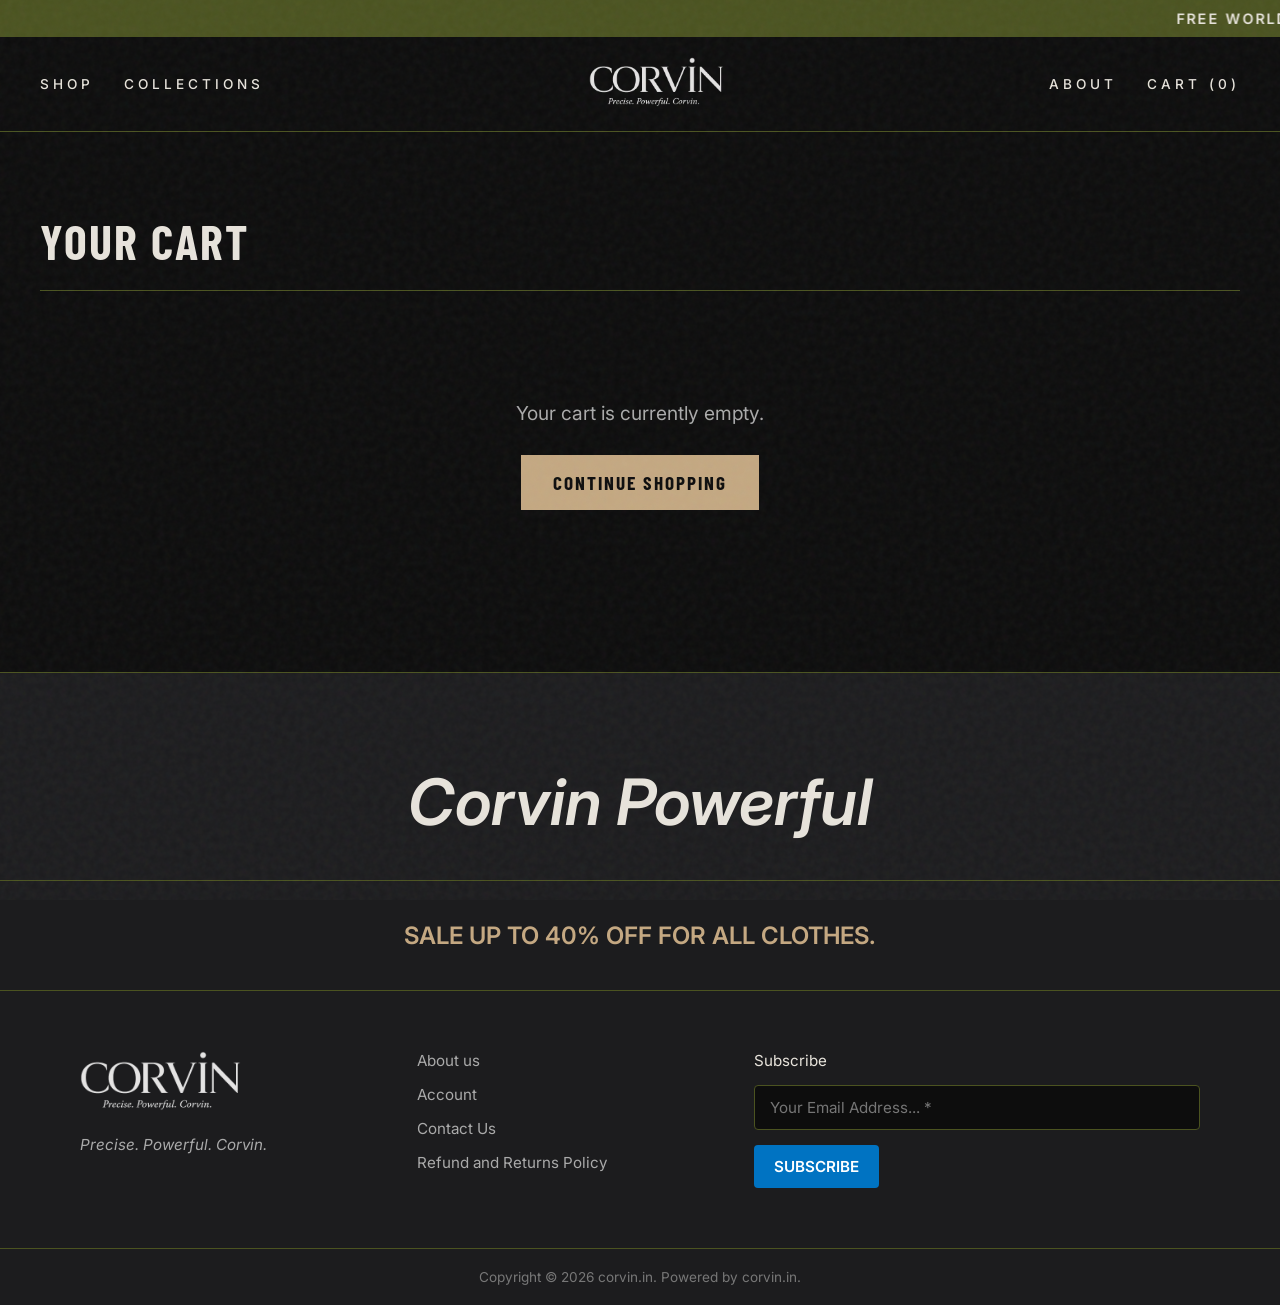
==== cart.html @ 947a1cc5 "feat: implement initial web pages and styling for Corvin brand revamp" ====
<!DOCTYPE html>
<html lang="en">

<head>
    <meta charset="UTF-8">
    <meta name="viewport" content="width=device-width, initial-scale=1.0">
    <title>Your Cart - CORVIN</title>
    <!-- Fonts: Barlow Condensed for Headings, Inter for Body -->
    <link rel="preconnect" href="https://fonts.googleapis.com">
    <link rel="preconnect" href="https://fonts.gstatic.com" crossorigin>
    <link
        href="https://fonts.googleapis.com/css2?family=Barlow+Condensed:wght@600;700&family=Inter:wght@300;400;500;600;700&display=swap"
        rel="stylesheet">
    <link rel="stylesheet" href="style.css">
</head>

<body>
    <!-- Announcement Bar -->
    <div class="announcement-bar">
        <marquee behavior="scroll" direction="left">FREE WORLDWIDE SHIPPING ON ALL ORDERS OVER $150 // NEW MILITARY
            SURPLUS COLLECTION OUT NOW</marquee>
    </div>

    <!-- Navigation -->
    <nav class="navbar">
        <div class="nav-links">
            <a href="corvin.html">SHOP</a>
            <a href="#">COLLECTIONS</a>
        </div>
        <div class="logo">
            <a href="corvin.html"><img src="logo.png" alt="CORVIN"></a>
        </div>
        <div class="nav-links">
            <a href="about.html">ABOUT</a>
            <a href="cart.html">CART (0)</a>
        </div>
    </nav>

    <main class="cart-main">
        <div class="cart-container">
            <h1 class="page-title">YOUR CART</h1>
            
            <div class="empty-cart-message">
                <p>Your cart is currently empty.</p>
                <a href="corvin.html" class="btn btn-primary">CONTINUE SHOPPING</a>
            </div>
        </div>
    </main>

    <!-- Footer -->
    <footer class="site-footer">
        <div class="footer-top">
            <h2 class="footer-marquee-text">Corvin Powerful</h2>
        </div>
        <div class="footer-middle">
            <p class="sale-text">SALE UP TO 40% OFF FOR ALL CLOTHES.</p>
        </div>
        <div class="footer-bottom">
            <div class="footer-logo-col">
                <img src="logo.png" alt="CORVIN" class="footer-logo">
                <p class="tagline">Precise. Powerful. Corvin.</p>
            </div>
            <div class="footer-links-col">
                <a href="about.html">About us</a>
                <a href="#">Account</a>
                <a href="#">Contact Us</a>
                <a href="#">Refund and Returns Policy</a>
            </div>
            <div class="footer-subscribe-col">
                <p class="subscribe-label">Subscribe</p>
                <form class="subscribe-form">
                    <input type="email" placeholder="Your Email Address... *" required>
                    <button type="submit" class="btn-blue">SUBSCRIBE</button>
                </form>
            </div>
        </div>
        <div class="footer-copyright">
            <p>Copyright &copy; 2026 corvin.in. Powered by corvin.in.</p>
        </div>
    </footer>
</body>
</html>
---- style.css ----
/* Color Palette */
:root {
    --bg-black: #0D0D0D;
    --bg-olive: #1A1F14;
    --bg-grey: #1C1C1E;
    --accent-khaki: #C4A882;
    --accent-green: #4B5320;
    --text-offwhite: #E8E4DC;
    --accent-red: #8B1A1A;
    --card-bg: #161616;
}

* {
    margin: 0;
    padding: 0;
    box-sizing: border-box;
}

html {
    scroll-behavior: smooth;
}

body {
    background-color: var(--bg-black);
    color: var(--text-offwhite);
    font-family: 'Inter', sans-serif;
    position: relative;
}

/* Noise overlay across all backgrounds */
body::before {
    content: "";
    position: fixed;
    top: 0;
    left: 0;
    width: 100vw;
    height: 100vh;
    pointer-events: none;
    z-index: 9999;
    opacity: 0.05;
    background-image: url('data:image/svg+xml,%3Csvg viewBox="0 0 200 200" xmlns="http://www.w3.org/2000/svg"%3E%3Cfilter id="noiseFilter"%3E%3CfeTurbulence type="fractalNoise" baseFrequency="0.65" numOctaves="3" stitchTiles="stitch"/%3E%3C/filter%3E%3Crect width="100%25" height="100%25" filter="url(%23noiseFilter)"/%3E%3C/svg%3E');
}

h1,
h2,
h3,
h4,
h5,
h6 {
    font-family: 'Barlow Condensed', sans-serif;
    text-transform: uppercase;
    font-weight: 700;
}

/* Announcement Bar / Marquee */
.announcement-bar {
    background-color: var(--accent-green);
    color: var(--text-offwhite);
    text-transform: uppercase;
    padding: 10px 0;
    font-size: 0.9rem;
    font-weight: 600;
    letter-spacing: 2px;
}

.announcement-bar marquee {
    display: block;
}

/* Navigation */
.navbar {
    background-color: var(--bg-black);
    display: flex;
    justify-content: space-between;
    align-items: center;
    padding: 20px 40px;
    border-bottom: 1px solid var(--accent-green);
}

.nav-links {
    display: flex;
    gap: 30px;
}

.nav-links a {
    color: var(--text-offwhite);
    text-decoration: none;
    text-transform: uppercase;
    letter-spacing: 4px;
    /* Wide letter-spacing for military stencil feel */
    font-size: 0.85rem;
    font-weight: 500;
    transition: color 0.3s;
}

.nav-links a:hover {
    color: var(--accent-khaki);
}

.logo {
    display: flex;
    align-items: center;
    justify-content: center;
}

.logo img {
    height: 50px;
    filter: invert(0.9);
    /* Inverts the provided black-on-white logo for dark mode */
}

/* Hero Section */
.hero {
    display: flex;
    height: 75vh;
}

.slide {
    flex: 1;
    position: relative;
    background-color: var(--bg-grey);
    display: flex;
    align-items: center;
    padding: 60px;
    border-right: 1px solid var(--accent-green);
}

.slide:last-child {
    border-right: none;
}

/* Dark overlay for hero */
.hero-overlay {
    position: absolute;
    top: 0;
    left: 0;
    right: 0;
    bottom: 0;
    background-color: rgba(13, 13, 13, 0.55);
    z-index: 1;
}

.hero-content {
    position: relative;
    z-index: 2;
    display: flex;
    flex-direction: column;
    align-items: flex-start;
}

/* Thin khaki accent line */
.accent-line {
    width: 50px;
    height: 1px;
    background-color: var(--accent-khaki);
    margin-bottom: 15px;
}

.category-label {
    font-family: 'Inter', sans-serif;
    font-size: 0.85rem;
    letter-spacing: 3px;
    color: var(--accent-khaki);
    margin-bottom: 15px;
    font-weight: 600;
    text-transform: uppercase;
}

.hero h1 {
    font-size: 6rem;
    line-height: 0.9;
    margin-bottom: 40px;
    letter-spacing: 2px;
    color: var(--text-offwhite);
}

/* Buttons */
.btn {
    display: inline-block;
    padding: 16px 32px;
    text-decoration: none;
    text-transform: uppercase;
    font-family: 'Barlow Condensed', sans-serif;
    font-weight: 700;
    font-size: 1.2rem;
    letter-spacing: 2px;
    cursor: pointer;
    transition: all 0.3s ease;
    border-radius: 0;
    /* Sharp square corners */
}

/* Primary Button */
.btn-primary {
    background-color: var(--accent-khaki);
    color: var(--bg-black);
    border: none;
}

.btn-primary:hover {
    background-color: #d8c09d;
}

/* Secondary Button */
.btn-secondary {
    background-color: transparent;
    color: var(--text-offwhite);
    border: 1px solid var(--accent-green);
    /* Outlined in army green */
    width: 100%;
    text-align: center;
}

.btn-secondary:hover {
    background-color: rgba(75, 83, 32, 0.2);
    color: var(--text-offwhite);
}

/* Section Backgrounds */
.dark-olive-bg {
    background-color: var(--bg-olive);
}

/* Products Section */
.products-section {
    padding: 100px 50px;
    border-top: 1px solid var(--accent-khaki);
}

.section-header {
    margin-bottom: 60px;
    text-align: center;
}

.section-header h2 {
    font-size: 3.5rem;
    letter-spacing: 4px;
    color: var(--text-offwhite);
}

.product-grid {
    display: grid;
    grid-template-columns: repeat(auto-fit, minmax(320px, 1fr));
    gap: 40px;
}

.product-card {
    background-color: var(--card-bg);
    border: 1px solid var(--accent-green);
    position: relative;
    display: flex;
    flex-direction: column;
}

/* Product Card Hover Overlay */
.product-card::after {
    content: "";
    position: absolute;
    top: 0;
    left: 0;
    right: 0;
    bottom: 0;
    background-color: rgba(75, 83, 32, 0);
    pointer-events: none;
    transition: background-color 0.3s ease;
    z-index: 10;
}

.product-card:hover::after {
    background-color: rgba(75, 83, 32, 0.15);
    /* Slight olive tint */
}

.product-image-placeholder {
    height: 400px;
    background-color: var(--bg-black);
    border-bottom: 1px solid var(--accent-green);
}

.product-info {
    padding: 30px;
    display: flex;
    flex-direction: column;
    flex-grow: 1;
}

.rating {
    color: var(--accent-green);
    font-size: 1.1rem;
    margin-bottom: 15px;
    letter-spacing: 2px;
}

.product-name {
    font-family: 'Inter', sans-serif;
    font-size: 1.05rem;
    font-weight: 500;
    margin-bottom: 15px;
    color: var(--text-offwhite);
    letter-spacing: 1px;
    text-transform: uppercase;
}

.price-container {
    margin-bottom: 25px;
    font-family: 'Barlow Condensed', sans-serif;
    font-size: 1.6rem;
    font-weight: 700;
    margin-top: auto;
}

.price {
    color: var(--accent-khaki);
}

.sale-price {
    color: var(--accent-red);
    margin-right: 10px;
}

.original-price {
    text-decoration: line-through;
    color: #555;
    font-size: 1.3rem;
}

/* Responsiveness */
@media (max-width: 900px) {
    .hero {
        flex-direction: column;
        height: auto;
    }

    .slide {
        border-right: none;
        border-bottom: 1px solid var(--accent-green);
        padding: 80px 40px;
    }

    .slide:last-child {
        border-bottom: none;
    }

    .navbar {
        flex-direction: column;
        gap: 20px;
        padding: 20px;
    }

    .hero h1 {
        font-size: 4rem;
    }
}

/* --- NEW SECTIONS --- */

.features-section {
    display: grid;
    grid-template-columns: repeat(4, 1fr);
    gap: 30px;
    padding: 80px 50px;
    background-color: var(--bg-black);
    color: var(--text-offwhite);
    text-align: center;
}

.feature-item {
    display: flex;
    flex-direction: column;
    align-items: center;
}

.feature-icon {
    margin-bottom: 20px;
    color: var(--text-offwhite);
}

.feature-icon svg {
    width: 32px;
    height: 32px;
    stroke: currentColor;
}

.feature-item h3 {
    font-family: 'Inter', sans-serif;
    font-size: 1.1rem;
    font-weight: 600;
    color: var(--text-offwhite);
    margin-bottom: 15px;
    text-transform: none;
    letter-spacing: normal;
}

.feature-item p {
    font-size: 0.95rem;
    line-height: 1.6;
    color: #AAA;
    max-width: 250px;
}

/* Split Section */
.split-section {
    display: flex;
    background-color: var(--bg-olive);
    color: var(--text-offwhite);
    align-items: stretch;
}

.split-content {
    flex: 1;
    padding: 100px 80px;
    display: flex;
    flex-direction: column;
    justify-content: center;
    align-items: flex-start;
}

.split-content h2 {
    font-family: 'Inter', sans-serif;
    font-size: 2.5rem;
    font-weight: 700;
    font-style: italic;
    color: var(--text-offwhite);
    margin-bottom: 25px;
    text-transform: none;
    letter-spacing: normal;
}

.split-content p {
    font-family: 'Inter', sans-serif;
    font-size: 1.05rem;
    line-height: 1.7;
    color: #CCC;
    margin-bottom: 40px;
    max-width: 500px;
    text-transform: none;
}

.btn-grey {
    background-color: #7A7A7A;
    color: #FFF;
    border: none;
    font-family: 'Inter', sans-serif;
    text-transform: none;
    font-weight: 600;
    font-size: 1rem;
    padding: 12px 24px;
    border-radius: 4px;
    text-decoration: none;
    transition: background-color 0.3s;
}
.btn-grey:hover {
    background-color: #666;
}

.split-image {
    flex: 1;
    background-image: none;
    background-color: var(--bg-grey);
    background-size: cover;
    background-position: center;
    min-height: 500px;
}

/* Make In India Section */
.make-in-india-section {
    position: relative;
    background-image: none;
    background-color: var(--bg-black);
    background-size: cover;
    background-position: center;
    padding: 100px 50px;
    min-height: 600px;
    display: flex;
    align-items: center;
}

.mii-content-wrapper {
    max-width: 500px;
    margin-left: 5%;
}

.mii-card {
    background-color: transparent;
    padding: 0;
    display: inline-block;
    margin-bottom: 30px;
}

.mii-image {
    width: 100%;
    max-width: 300px;
    height: auto;
    border-radius: 8px;
}

.mii-content {
    color: #FFFFFF;
}

.mii-content h3 {
    font-family: 'Inter', sans-serif;
    font-size: 1.5rem;
    font-weight: 700;
    font-style: italic;
    margin-bottom: 15px;
    text-transform: uppercase;
    color: var(--text-offwhite);
    letter-spacing: normal;
}

.mii-content p {
    font-family: 'Inter', sans-serif;
    font-size: 1rem;
    line-height: 1.6;
    margin-bottom: 30px;
    color: #CCC;
    text-transform: none;
}

.btn-outline-white {
    display: inline-block;
    background-color: transparent;
    color: var(--text-offwhite);
    border: 2px solid var(--text-offwhite);
    font-family: 'Inter', sans-serif;
    text-transform: none;
    font-weight: 600;
    font-size: 1rem;
    padding: 10px 30px;
    text-decoration: none;
    transition: background-color 0.3s;
}
.btn-outline-white:hover {
    background-color: rgba(255,255,255,0.05);
}

/* Footer Section */
.site-footer {
    background-color: var(--bg-grey);
    color: var(--text-offwhite);
    border-top: 1px solid var(--accent-green);
    padding-top: 50px;
    font-family: 'Inter', sans-serif;
}

.footer-top {
    text-align: center;
    padding: 40px 0;
    border-bottom: 1px solid var(--accent-green);
}

.footer-marquee-text {
    font-family: 'Inter', sans-serif;
    font-size: 4rem;
    font-style: italic;
    font-weight: 600;
    color: var(--text-offwhite);
    text-transform: none;
    letter-spacing: normal;
}

.footer-middle {
    text-align: center;
    padding: 40px 0;
    border-bottom: 1px solid var(--accent-green);
}

.sale-text {
    font-size: 1.5rem;
    font-weight: 600;
    color: var(--accent-khaki);
    text-transform: uppercase;
    font-family: 'Inter', sans-serif;
}

.footer-bottom {
    display: flex;
    justify-content: space-between;
    padding: 60px 80px;
    flex-wrap: wrap;
    gap: 40px;
}

.footer-logo-col {
    flex: 1;
    min-width: 250px;
}

.footer-logo {
    height: 60px;
    margin-bottom: 10px;
    filter: invert(0.9);
}

.tagline {
    font-size: 0.95rem;
    color: #AAA;
    font-style: italic;
    font-family: 'Inter', sans-serif;
    margin-top: 10px;
    text-transform: none;
}

.footer-links-col {
    flex: 1;
    display: flex;
    flex-direction: column;
    gap: 15px;
    min-width: 200px;
}

.footer-links-col a {
    color: #AAA;
    text-decoration: none;
    font-size: 0.95rem;
    transition: color 0.3s;
    text-transform: none;
    letter-spacing: normal;
}
.footer-links-col a:hover {
    color: var(--accent-khaki);
}

.footer-subscribe-col {
    flex: 1.5;
    min-width: 300px;
}

.subscribe-label {
    font-size: 0.95rem;
    color: var(--text-offwhite);
    margin-bottom: 15px;
    text-transform: none;
}

.subscribe-form {
    display: flex;
    flex-direction: column;
    gap: 15px;
}

.subscribe-form input {
    padding: 12px 15px;
    border: 1px solid var(--accent-green);
    border-radius: 4px;
    font-size: 0.95rem;
    font-family: 'Inter', sans-serif;
    background-color: var(--bg-black);
    color: var(--text-offwhite);
}

.btn-blue {
    background-color: #0073C2;
    color: #FFF;
    border: none;
    font-family: 'Inter', sans-serif;
    font-weight: 600;
    font-size: 0.95rem;
    padding: 12px 20px;
    border-radius: 4px;
    cursor: pointer;
    align-self: flex-start;
    text-transform: uppercase;
    transition: background-color 0.3s;
}
.btn-blue:hover {
    background-color: #005A9C;
}

/* Responsive updates for new sections */
@media (max-width: 900px) {
    .features-section {
        grid-template-columns: repeat(2, 1fr);
        padding: 60px 30px;
    }
    
    .split-section {
        flex-direction: column;
    }
    
    .split-content {
        padding: 60px 40px;
    }
    
    .split-image {
        min-height: 300px;
    }
    
    .footer-bottom {
        flex-direction: column;
        padding: 40px;
    }
}

@media (max-width: 600px) {
    .features-section {
        grid-template-columns: 1fr;
    }
    
    .footer-marquee-text {
        font-size: 2.5rem;
    }
}

.footer-copyright {
    text-align: center;
    padding: 20px;
    font-size: 0.85rem;
    color: #777;
    border-top: 1px solid var(--accent-green);
}

/* --- ABOUT PAGE --- */
.about-main {
    background-color: #FAFAFA;
    color: #333;
    padding-bottom: 80px;
    position: relative;
    z-index: 10;
}

.about-main h1,
.about-main h2,
.about-main h3 {
    font-family: 'Inter', sans-serif;
    text-transform: none;
    letter-spacing: normal;
}

.about-header {
    text-align: center;
    padding: 60px 20px 40px;
}

.about-header h1 {
    font-size: 3.5rem;
    font-weight: 700;
    color: #222;
}

.about-intro {
    display: flex;
    max-width: 1200px;
    margin: 0 auto;
    padding: 0 40px;
    gap: 60px;
    align-items: flex-start;
}

.about-intro-image {
    flex: 1;
}

.about-intro-image img {
    width: 100%;
    height: auto;
    object-fit: cover;
}

.about-intro-content {
    flex: 1.2;
    padding-top: 10px;
}

.about-intro-content h2 {
    font-size: 2.2rem;
    color: #222;
    margin-bottom: 25px;
    font-weight: 700;
}

.about-intro-content p {
    font-size: 1.05rem;
    line-height: 1.8;
    color: #666;
    margin-bottom: 20px;
}

.about-philosophy {
    max-width: 1200px;
    margin: 80px auto 40px;
    padding: 0 40px;
}

.about-philosophy h2 {
    font-size: 2.2rem;
    color: #222;
    margin-bottom: 30px;
    font-weight: 700;
}

.about-philosophy p {
    font-size: 1.05rem;
    line-height: 1.8;
    color: #666;
    margin-bottom: 25px;
}

.about-marquee-section {
    text-align: center;
    padding: 60px 0;
}

.about-marquee-section h2 {
    font-size: 4.5rem;
    font-style: italic;
    color: #555;
    font-weight: 600;
}

.about-team {
    max-width: 1200px;
    margin: 40px auto 0;
    padding: 0 40px;
}

.team-heading {
    text-align: center;
    font-size: 2.5rem;
    color: #222;
    margin-bottom: 60px;
    font-weight: 700;
}

.team-member {
    margin-bottom: 50px;
}

.team-member h3 {
    font-size: 1.4rem;
    color: #222;
    margin-bottom: 15px;
    font-weight: 600;
}

.team-member p {
    font-size: 1.05rem;
    line-height: 1.8;
    color: #666;
}

@media (max-width: 900px) {
    .about-intro {
        flex-direction: column;
    }
    
    .about-marquee-section h2 {
        font-size: 3rem;
    }
}

/* --- CART PAGE --- */
.cart-main {
    padding: 80px 40px;
    background-color: var(--bg-black);
    color: var(--text-offwhite);
    min-height: 60vh;
}

.cart-container {
    max-width: 1200px;
    margin: 0 auto;
}

.page-title {
    font-size: 3rem;
    margin-bottom: 50px;
    letter-spacing: 2px;
    border-bottom: 1px solid var(--accent-green);
    padding-bottom: 20px;
}

.cart-grid {
    display: flex;
    gap: 60px;
    align-items: flex-start;
}

.cart-items {
    flex: 2;
    display: flex;
    flex-direction: column;
    gap: 30px;
}

.cart-item {
    display: flex;
    align-items: center;
    gap: 20px;
    padding-bottom: 30px;
    border-bottom: 1px solid #333;
}

.item-image {
    width: 120px;
    height: 150px;
    background-color: var(--bg-grey);
    border: 1px solid var(--accent-green);
}

.item-details {
    flex: 2;
    display: flex;
    flex-direction: column;
    justify-content: center;
}

.item-name {
    font-size: 1.2rem;
    margin-bottom: 5px;
    letter-spacing: 1px;
}

.item-variant {
    font-size: 0.9rem;
    color: #AAA;
    margin-bottom: 10px;
}

.item-price {
    font-family: 'Barlow Condensed', sans-serif;
    font-size: 1.4rem;
    font-weight: 700;
    color: var(--accent-khaki);
}

.item-actions {
    flex: 1;
    display: flex;
    flex-direction: column;
    align-items: center;
    gap: 15px;
}

.quantity-selector {
    display: flex;
    border: 1px solid var(--accent-green);
    background-color: var(--bg-grey);
}

.qty-btn {
    background: none;
    border: none;
    color: var(--text-offwhite);
    width: 30px;
    height: 35px;
    cursor: pointer;
    font-size: 1.2rem;
}

.qty-btn:hover {
    background-color: rgba(255,255,255,0.05);
}

.qty-input {
    width: 40px;
    background: none;
    border: none;
    border-left: 1px solid var(--accent-green);
    border-right: 1px solid var(--accent-green);
    color: var(--text-offwhite);
    text-align: center;
    font-family: 'Inter', sans-serif;
    font-size: 1rem;
    -moz-appearance: textfield;
    appearance: textfield;
}

.qty-input::-webkit-outer-spin-button,
.qty-input::-webkit-inner-spin-button {
    -webkit-appearance: none;
    margin: 0;
}

.remove-link {
    color: #AAA;
    font-size: 0.85rem;
    text-decoration: underline;
    transition: color 0.3s;
}

.remove-link:hover {
    color: var(--accent-red);
}

.item-total {
    flex: 1;
    text-align: right;
    font-family: 'Barlow Condensed', sans-serif;
    font-size: 1.6rem;
    font-weight: 700;
    color: var(--text-offwhite);
}

.cart-summary {
    flex: 1;
    background-color: var(--bg-grey);
    padding: 40px;
    border: 1px solid var(--accent-green);
}

.summary-title {
    font-size: 2rem;
    margin-bottom: 30px;
    letter-spacing: 2px;
}

.summary-row {
    display: flex;
    justify-content: space-between;
    margin-bottom: 20px;
    font-size: 1rem;
    color: #CCC;
}

.summary-divider {
    border: none;
    border-top: 1px solid #444;
    margin: 20px 0;
}

.total-row {
    font-size: 1.4rem;
    color: var(--text-offwhite);
    font-weight: 600;
    font-family: 'Barlow Condensed', sans-serif;
    letter-spacing: 1px;
    margin-bottom: 30px;
}

.checkout-btn {
    width: 100%;
    margin-bottom: 20px;
}

.secure-checkout {
    text-align: center;
    font-size: 0.9rem;
    color: #AAA;
}

@media (max-width: 900px) {
    .cart-grid {
        flex-direction: column;
    }
    
    .cart-summary {
        width: 100%;
    }
    
    .cart-item {
        flex-wrap: wrap;
    }
    
    .item-image {
        width: 80px;
        height: 100px;
    }
    
    .item-total {
        width: 100%;
        text-align: left;
    }
}

.empty-cart-message {
    text-align: center;
    padding: 60px 20px;
}

.empty-cart-message p {
    font-size: 1.2rem;
    color: #AAA;
    margin-bottom: 30px;
}

/* --- SHOP CATEGORY PAGE --- */
.shop-main {
    padding: 60px 40px;
    background-color: var(--bg-black);
    color: var(--text-offwhite);
}

.shop-container {
    max-width: 1300px;
    margin: 0 auto;
    display: grid;
    grid-template-columns: 280px 1fr;
    gap: 50px;
}

/* Sidebar */
.shop-sidebar {
    padding-right: 20px;
}

.sidebar-widget {
    margin-bottom: 40px;
}

.widget-title {
    font-size: 1.1rem;
    font-family: 'Inter', sans-serif;
    margin-bottom: 20px;
    color: var(--text-offwhite);
    font-weight: 500;
}

.search-form {
    display: flex;
}

.search-form input {
    width: 100%;
    padding: 10px;
    background-color: var(--bg-grey);
    border: 1px solid var(--accent-green);
    color: var(--text-offwhite);
    border-right: none;
}

.search-form button {
    padding: 0 15px;
    font-size: 1.2rem;
}

.price-slider {
    position: relative;
    height: 4px;
    background: #333;
    margin: 20px 0;
    border-radius: 2px;
}

.slider-fill {
    position: absolute;
    height: 100%;
    left: 0;
    right: 0;
    background: #555;
}

.slider-handles .handle {
    position: absolute;
    top: 50%;
    transform: translate(-50%, -50%);
    width: 14px;
    height: 14px;
    background: var(--text-offwhite);
    border-radius: 50%;
    cursor: pointer;
}

.price-filter-actions {
    display: flex;
    justify-content: space-between;
    align-items: center;
    font-size: 0.9rem;
    color: #AAA;
}

.btn-small {
    padding: 5px 15px;
    font-size: 0.8rem;
}

.category-list {
    list-style: none;
    padding: 0;
}

.category-list li {
    display: flex;
    justify-content: space-between;
    padding: 8px 0;
    font-size: 0.95rem;
}

.category-list a {
    color: #CCC;
    text-decoration: none;
    transition: color 0.3s;
}

.category-list a:hover {
    color: var(--text-offwhite);
}

.category-list span {
    color: #777;
}

.bestseller-list {
    display: flex;
    flex-direction: column;
    gap: 15px;
}

.bestseller-item {
    display: flex;
    gap: 15px;
}

.bs-img {
    width: 60px;
    height: 75px;
    background-color: var(--bg-grey);
    border: 1px solid var(--accent-green);
}

.bs-info h4 {
    font-size: 0.85rem;
    color: #CCC;
    margin-bottom: 5px;
    font-weight: 400;
}

.bs-info .price {
    font-size: 0.9rem;
    font-family: 'Barlow Condensed', sans-serif;
    color: var(--accent-khaki);
}

.bs-info .old-price {
    text-decoration: line-through;
    color: #777;
    margin-right: 5px;
}

/* Main Content */
.shop-breadcrumbs {
    font-size: 0.9rem;
    color: #777;
    margin-bottom: 20px;
}

.shop-breadcrumbs a {
    color: #CCC;
}

.shop-title {
    font-size: 2.8rem;
    font-family: 'Inter', sans-serif;
    font-weight: 500;
    margin-bottom: 30px;
}

.shop-topbar {
    display: flex;
    justify-content: space-between;
    align-items: center;
    margin-bottom: 30px;
    font-size: 0.95rem;
    color: #AAA;
}

.shop-sorting {
    background-color: var(--bg-grey);
    color: var(--text-offwhite);
    border: 1px solid var(--accent-green);
    padding: 8px 15px;
}

.shop-grid {
    display: grid;
    grid-template-columns: repeat(3, 1fr);
    gap: 30px;
}

.shop-product-card {
    display: flex;
    flex-direction: column;
}

.shop-product-card .product-image {
    width: 100%;
    aspect-ratio: 4/5;
    background-color: var(--bg-grey);
    border: 1px solid var(--accent-green);
    margin-bottom: 15px;
    position: relative;
}

.badge.sale {
    position: absolute;
    top: 10px;
    left: 10px;
    background: #FFF;
    color: #000;
    font-size: 0.75rem;
    padding: 3px 8px;
    border-radius: 12px;
    font-weight: 600;
}

.shop-product-card .product-title {
    font-size: 1.05rem;
    font-family: 'Inter', sans-serif;
    font-weight: 500;
    margin-bottom: 5px;
    color: #DDD;
}

.shop-product-card .product-cat {
    font-size: 0.85rem;
    color: #777;
    margin-bottom: 8px;
}

.shop-product-card .product-price {
    font-family: 'Barlow Condensed', sans-serif;
    font-size: 1.1rem;
    color: var(--accent-khaki);
    margin-bottom: 15px;
}

.shop-product-card .product-price .old-price {
    text-decoration: line-through;
    color: #777;
    margin-right: 8px;
}

.product-variations {
    display: flex;
    flex-direction: column;
    gap: 10px;
}

.product-variations .sizes,
.product-variations .colors {
    display: flex;
    gap: 5px;
}

.product-variations button {
    background: none;
    border: 1px solid #444;
    color: #AAA;
    padding: 4px 8px;
    font-size: 0.8rem;
    cursor: pointer;
    transition: all 0.2s;
}

.product-variations button:hover {
    border-color: var(--text-offwhite);
    color: var(--text-offwhite);
}

@media (max-width: 900px) {
    .shop-container {
        grid-template-columns: 1fr;
    }
    
    .shop-sidebar {
        display: none; /* Hide sidebar on mobile for now, can be a toggle */
    }
    
    .shop-grid {
        grid-template-columns: repeat(2, 1fr);
    }
}

@media (max-width: 600px) {
    .shop-grid {
        grid-template-columns: 1fr;
    }
}

/* ============================================
   COLLECTIONS PRODUCT GRID
   ============================================ */
.products-section {
    padding: 60px 40px;
}

.products-section .section-header {
    text-align: center;
    margin-bottom: 40px;
}

.products-section .section-header h2 {
    font-family: 'Barlow Condensed', sans-serif;
    font-size: 2.5rem;
    letter-spacing: 0.15em;
    color: var(--text-offwhite);
}

.product-grid {
    display: grid;
    grid-template-columns: repeat(4, 1fr);
    gap: 20px;
    max-width: 1100px;
    margin: 0 auto;
}

.product-card {
    background: #2a2a2a;
    border-radius: 6px;
    overflow: hidden;
    display: flex;
    flex-direction: column;
    transition: transform 0.25s ease, box-shadow 0.25s ease;
}

.product-card:hover {
    transform: translateY(-4px);
    box-shadow: 0 12px 32px rgba(0,0,0,0.5);
}

.product-image-placeholder {
    background: #3a3a3a;
    aspect-ratio: 1 / 1;
    position: relative;
    display: flex;
    flex-direction: column;
    align-items: flex-end;
    justify-content: flex-end;
    padding: 10px;
}

.product-thumbnails {
    display: flex;
    gap: 6px;
    flex-wrap: wrap;
}

.thumb {
    width: 32px;
    height: 32px;
    border-radius: 4px;
    background: #1a1a1a;
    border: 1px solid rgba(255,255,255,0.1);
}

.thumb-white  { background: #e8e4dc; }
.thumb-blue   { background: #1e3a8a; }
.thumb-orange { background: #c2550c; }
.thumb-yellow { background: #c9a227; }
.thumb-grey   { background: #555; }
.thumb-pink   { background: #b85c8c; }

.product-info {
    padding: 14px 14px 16px;
    display: flex;
    flex-direction: column;
    gap: 8px;
    flex: 1;
}

.product-name {
    font-family: 'Inter', sans-serif;
    font-size: 0.82rem;
    font-weight: 500;
    color: var(--text-offwhite);
    line-height: 1.4;
    min-height: 2.4em;
}

.price-container {
    display: flex;
    align-items: center;
    gap: 8px;
    flex-wrap: wrap;
}

.original-price {
    font-family: 'Inter', sans-serif;
    font-size: 0.78rem;
    color: #888;
    text-decoration: line-through;
}

.sale-price {
    font-family: 'Inter', sans-serif;
    font-size: 0.9rem;
    font-weight: 600;
    color: var(--text-offwhite);
}

.btn-select {
    display: inline-block;
    margin-top: auto;
    padding: 8px 12px;
    background: #1e3a6e;
    color: #fff;
    font-family: 'Inter', sans-serif;
    font-size: 0.7rem;
    font-weight: 600;
    letter-spacing: 0.08em;
    text-decoration: none;
    text-align: center;
    border-radius: 4px;
    transition: background 0.2s ease;
}

.btn-select:hover {
    background: #2a52a0;
}

@media (max-width: 900px) {
    .product-grid {
        grid-template-columns: repeat(2, 1fr);
    }
}

@media (max-width: 500px) {
    .product-grid {
        grid-template-columns: repeat(2, 1fr);
        gap: 12px;
    }
    .products-section {
        padding: 40px 16px;
    }
}
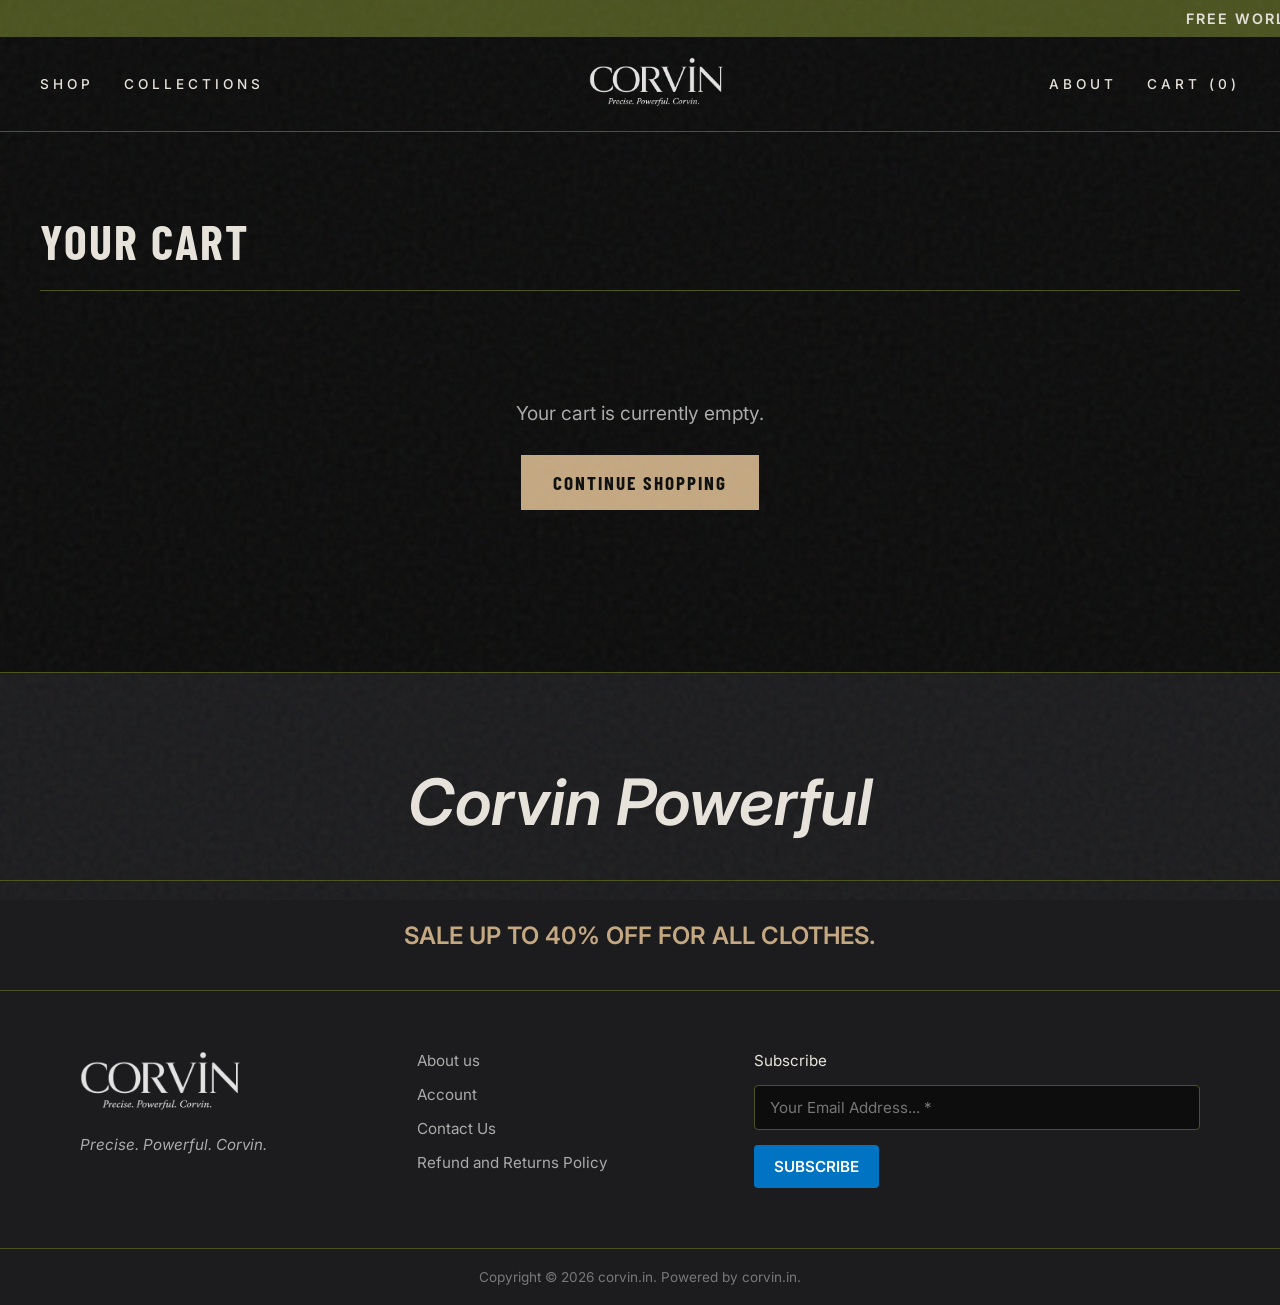
==== commit b8a2845d: "feat: create returns and shipping policy page and link it across the site navigation and footer." ====
--- a/cart.html
+++ b/cart.html
@@ -25,7 +25,7 @@
     <nav class="navbar">
         <div class="nav-links">
             <a href="corvin.html">SHOP</a>
-            <a href="#">COLLECTIONS</a>
+            <a href="corvin.html#latest-drops">COLLECTIONS</a>
         </div>
         <div class="logo">
             <a href="corvin.html"><img src="logo.png" alt="CORVIN"></a>
@@ -64,7 +64,7 @@
                 <a href="about.html">About us</a>
                 <a href="#">Account</a>
                 <a href="#">Contact Us</a>
-                <a href="#">Refund and Returns Policy</a>
+                <a href="returns-policy.html">Refund and Returns Policy</a>
             </div>
             <div class="footer-subscribe-col">
                 <p class="subscribe-label">Subscribe</p>
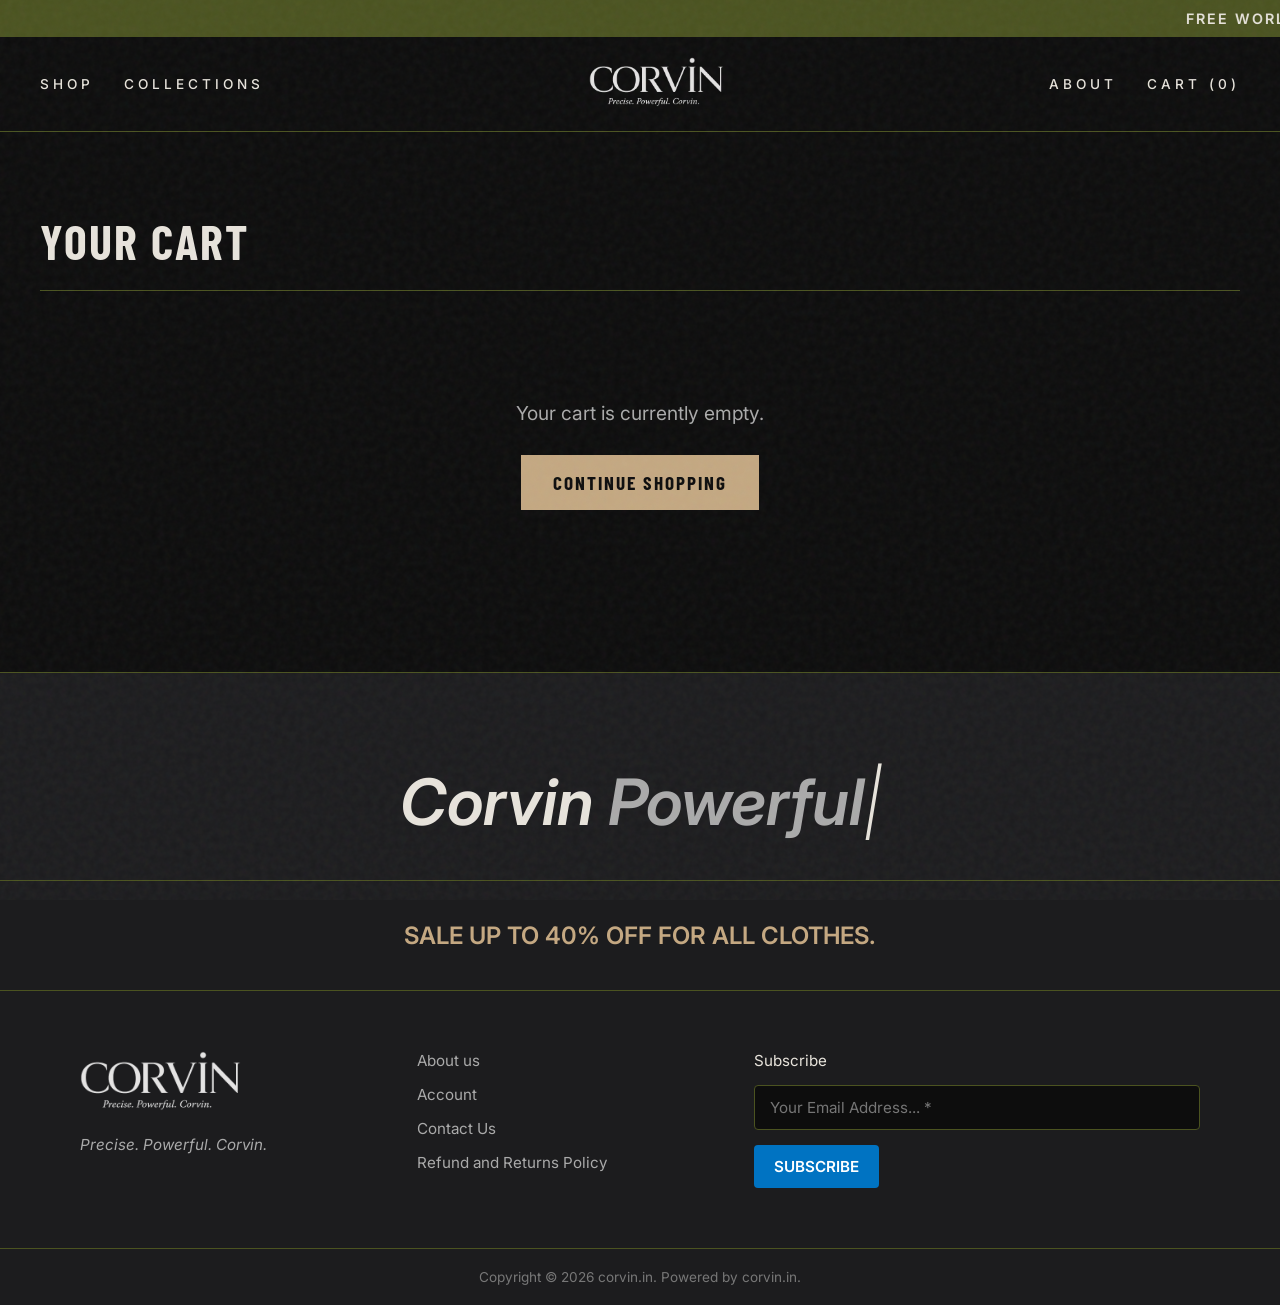
==== commit d0b2c43f: "feat: implement typewriter text animations across site footers and hero sections" ====
--- a/cart.html
+++ b/cart.html
@@ -50,7 +50,7 @@
     <!-- Footer -->
     <footer class="site-footer">
         <div class="footer-top">
-            <h2 class="footer-marquee-text">Corvin Powerful</h2>
+            <h2 class="footer-marquee-text">Corvin <span id="typewriter"></span><span class="typewriter-cursor">|</span></h2>
         </div>
         <div class="footer-middle">
             <p class="sale-text">SALE UP TO 40% OFF FOR ALL CLOTHES.</p>
@@ -78,5 +78,42 @@
             <p>Copyright &copy; 2026 corvin.in. Powered by corvin.in.</p>
         </div>
     </footer>
+    <script>
+        const typewriterText = document.getElementById('typewriter');
+        const words = ['Powerful.', 'Precise.'];
+        let wordIndex = 0;
+        let charIndex = 0;
+        let isDeleting = false;
+
+        function type() {
+            const currentWord = words[wordIndex];
+            
+            if (isDeleting) {
+                typewriterText.textContent = currentWord.substring(0, charIndex - 1);
+                charIndex--;
+            } else {
+                typewriterText.textContent = currentWord.substring(0, charIndex + 1);
+                charIndex++;
+            }
+
+            let typeSpeed = isDeleting ? 40 : 80;
+
+            if (!isDeleting && charIndex === currentWord.length) {
+                typeSpeed = 1500; // Pause at end of word
+                isDeleting = true;
+            } else if (isDeleting && charIndex === 0) {
+                isDeleting = false;
+                wordIndex = (wordIndex + 1) % words.length;
+                typeSpeed = 300; // Pause before typing new word
+            }
+
+            setTimeout(type, typeSpeed);
+        }
+
+        // Start typing animation on load
+        document.addEventListener('DOMContentLoaded', () => {
+            setTimeout(type, 1000);
+        });
+    </script>
 </body>
 </html>
--- a/style.css
+++ b/style.css
@@ -48,9 +48,44 @@
 h5,
 h6 {
     font-family: 'Barlow Condensed', sans-serif;
+    font-weight: 700;
     text-transform: uppercase;
-    font-weight: 700;
-}
+    letter-spacing: 1px;
+}
+
+/* Body-level text elements — always Inter */
+p,
+a,
+span,
+li,
+label,
+input,
+textarea,
+select,
+button,
+td,
+th,
+blockquote,
+cite {
+    font-family: 'Inter', sans-serif;
+}
+
+/* Letter-spacing & uppercase for nav, labels, tags */
+.nav-links a,
+.category-label,
+.announcement-bar,
+.badge,
+.btn,
+.btn-primary,
+.btn-blue,
+.btn-grey,
+.btn-outline-white,
+.btn-select,
+.btn-submit,
+.about-cta-btn {
+    font-family: inherit; /* let each element's own rule define the family */
+}
+
 
 /* Announcement Bar / Marquee */
 .announcement-bar {
@@ -107,6 +142,25 @@
     height: 50px;
     filter: invert(0.9);
     /* Inverts the provided black-on-white logo for dark mode */
+}
+
+/* Hero Banner */
+.hero-banner {
+    width: 100%;
+    text-align: center;
+    padding: 20px 0;
+    background-color: var(--bg-black);
+    border-bottom: 1px solid var(--accent-green);
+}
+
+.hero-animated-title {
+    font-family: 'Inter', sans-serif;
+    font-size: 3rem;
+    font-style: italic;
+    font-weight: 600;
+    color: var(--text-offwhite);
+    text-transform: none;
+    letter-spacing: normal;
 }
 
 /* Hero Section */
@@ -416,14 +470,14 @@
 }
 
 .split-content h2 {
-    font-family: 'Inter', sans-serif;
-    font-size: 2.5rem;
+    font-family: 'Barlow Condensed', sans-serif;
+    font-size: 3rem;
     font-weight: 700;
-    font-style: italic;
+    font-style: normal;
     color: var(--text-offwhite);
     margin-bottom: 25px;
-    text-transform: none;
-    letter-spacing: normal;
+    text-transform: uppercase;
+    letter-spacing: 2px;
 }
 
 .split-content p {
@@ -499,14 +553,14 @@
 }
 
 .mii-content h3 {
-    font-family: 'Inter', sans-serif;
-    font-size: 1.5rem;
+    font-family: 'Barlow Condensed', sans-serif;
+    font-size: 2.2rem;
     font-weight: 700;
-    font-style: italic;
+    font-style: normal;
     margin-bottom: 15px;
     text-transform: uppercase;
     color: var(--text-offwhite);
-    letter-spacing: normal;
+    letter-spacing: 2px;
 }
 
 .mii-content p {
@@ -1240,10 +1294,14 @@
 }
 
 .shop-title {
-    font-size: 2.8rem;
-    font-family: 'Inter', sans-serif;
-    font-weight: 500;
+    font-size: 5rem;
+    font-family: 'Barlow Condensed', sans-serif;
+    font-weight: 700;
+    text-transform: uppercase;
+    letter-spacing: 2px;
+    line-height: 0.95;
     margin-bottom: 30px;
+    color: var(--text-offwhite);
 }
 
 .shop-topbar {
@@ -1513,4 +1571,18 @@
     .products-section {
         padding: 40px 16px;
     }
+}
+
+.typewriter-cursor {
+    animation: blink 0.75s step-end infinite;
+    font-weight: 300;
+}
+
+#typewriter,
+#hero-typewriter {
+    color: #aaa;
+}
+
+@keyframes blink {
+    50% { opacity: 0; }
 }
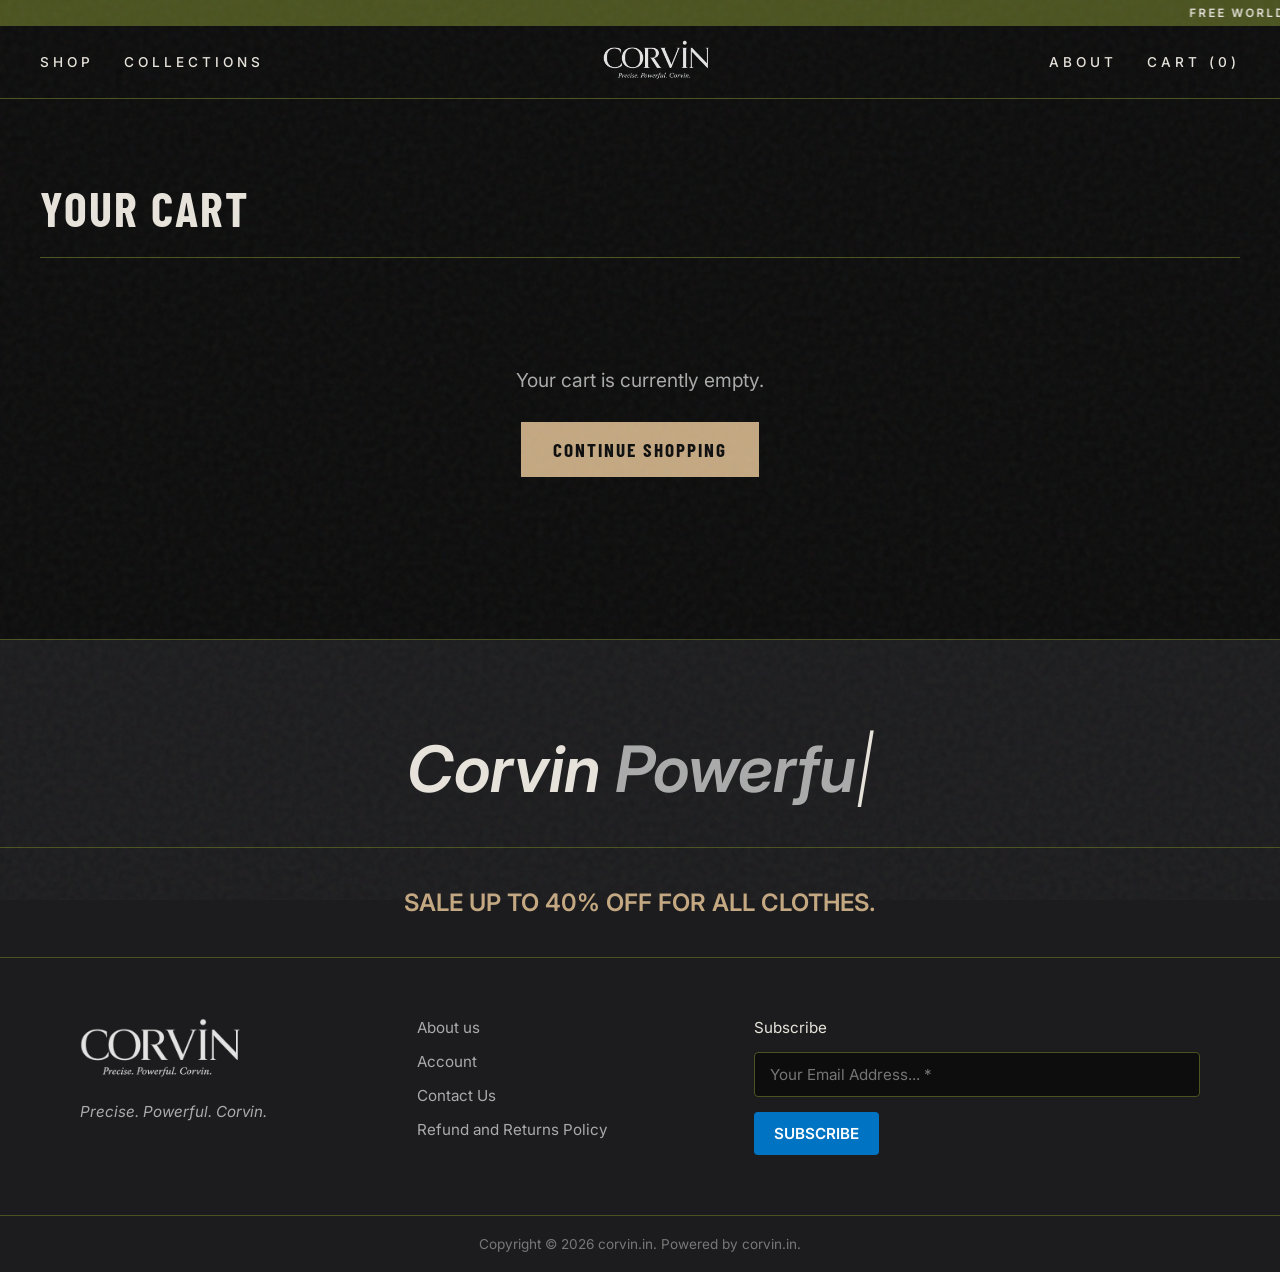
==== commit 2146e8a1: "feat: implement responsive mobile navigation menu with hamburger toggle and update layout styles for" ====
--- a/cart.html
+++ b/cart.html
@@ -34,6 +34,15 @@
             <a href="about.html">ABOUT</a>
             <a href="cart.html">CART (0)</a>
         </div>
+        <button class="nav-hamburger" id="navHamburger" aria-label="Toggle menu">
+            <span></span><span></span><span></span>
+        </button>
+    </nav>
+    <nav class="mobile-nav" id="mobileNav">
+        <a href="corvin.html">SHOP</a>
+        <a href="corvin.html#latest-drops">COLLECTIONS</a>
+        <a href="about.html">ABOUT</a>
+        <a href="cart.html">CART (0)</a>
     </nav>
 
     <main class="cart-main">
@@ -79,6 +88,16 @@
         </div>
     </footer>
     <script>
+        // Hamburger menu toggle
+        const hamburger = document.getElementById('navHamburger');
+        const mobileNav = document.getElementById('mobileNav');
+        if (hamburger && mobileNav) {
+            hamburger.addEventListener('click', () => {
+                mobileNav.classList.toggle('open');
+            });
+        }
+    </script>
+    <script>
         const typewriterText = document.getElementById('typewriter');
         const words = ['Powerful.', 'Precise.'];
         let wordIndex = 0;
--- a/style.css
+++ b/style.css
@@ -18,6 +18,8 @@
 
 html {
     scroll-behavior: smooth;
+    overflow-x: hidden;
+    width: 100%;
 }
 
 body {
@@ -25,6 +27,8 @@
     color: var(--text-offwhite);
     font-family: 'Inter', sans-serif;
     position: relative;
+    overflow-x: hidden;
+    width: 100%;
 }
 
 /* Noise overlay across all backgrounds */
@@ -92,10 +96,11 @@
     background-color: var(--accent-green);
     color: var(--text-offwhite);
     text-transform: uppercase;
-    padding: 10px 0;
-    font-size: 0.9rem;
+    padding: 6px 0;
+    font-size: 0.72rem;
     font-weight: 600;
     letter-spacing: 2px;
+    overflow: hidden;
 }
 
 .announcement-bar marquee {
@@ -108,8 +113,10 @@
     display: flex;
     justify-content: space-between;
     align-items: center;
-    padding: 20px 40px;
+    padding: 14px 40px;
     border-bottom: 1px solid var(--accent-green);
+    position: relative;
+    z-index: 1000;
 }
 
 .nav-links {
@@ -139,9 +146,65 @@
 }
 
 .logo img {
-    height: 50px;
+    height: 40px;
     filter: invert(0.9);
     /* Inverts the provided black-on-white logo for dark mode */
+}
+
+/* Hamburger button — hidden on desktop */
+.nav-hamburger {
+    display: none;
+    flex-direction: column;
+    justify-content: center;
+    gap: 5px;
+    background: none;
+    border: none;
+    cursor: pointer;
+    padding: 4px;
+    z-index: 1100;
+}
+
+.nav-hamburger span {
+    display: block;
+    width: 22px;
+    height: 2px;
+    background-color: var(--text-offwhite);
+    border-radius: 2px;
+    transition: all 0.3s ease;
+}
+
+/* Mobile nav drawer */
+.mobile-nav {
+    display: none;
+    flex-direction: column;
+    gap: 0;
+    background-color: var(--bg-black);
+    border-bottom: 1px solid var(--accent-green);
+    overflow: hidden;
+    max-height: 0;
+    transition: max-height 0.35s ease;
+}
+
+.mobile-nav.open {
+    max-height: 300px;
+}
+
+.mobile-nav a {
+    display: block;
+    padding: 14px 24px;
+    color: var(--text-offwhite);
+    text-decoration: none;
+    text-transform: uppercase;
+    letter-spacing: 3px;
+    font-size: 0.8rem;
+    font-weight: 500;
+    border-bottom: 1px solid rgba(75,83,32,0.3);
+    transition: background 0.2s, color 0.2s;
+}
+
+.mobile-nav a:hover {
+    background: rgba(75,83,32,0.15);
+    color: var(--accent-khaki);
 }
 
 /* Hero Banner */
@@ -155,7 +218,7 @@
 
 .hero-animated-title {
     font-family: 'Inter', sans-serif;
-    font-size: 3rem;
+    font-size: clamp(2rem, 6vw, 3rem);
     font-style: italic;
     font-weight: 600;
     color: var(--text-offwhite);
@@ -287,7 +350,7 @@
 }
 
 .section-header h2 {
-    font-size: 3.5rem;
+    font-size: clamp(2.5rem, 6vw, 3.5rem);
     letter-spacing: 4px;
     color: var(--text-offwhite);
 }
@@ -379,6 +442,20 @@
 }
 
 /* Responsiveness */
+@media (max-width: 1024px) {
+    .hero h1 {
+        font-size: 5rem;
+    }
+
+    .slide {
+        padding: 50px 40px;
+    }
+
+    .products-section {
+        padding: 70px 30px;
+    }
+}
+
 @media (max-width: 900px) {
     .hero {
         flex-direction: column;
@@ -388,21 +465,47 @@
     .slide {
         border-right: none;
         border-bottom: 1px solid var(--accent-green);
-        padding: 80px 40px;
+        padding: 60px 30px;
     }
 
     .slide:last-child {
         border-bottom: none;
     }
 
+    /* Hide desktop nav links, show hamburger */
     .navbar {
-        flex-direction: column;
-        gap: 20px;
-        padding: 20px;
+        padding: 12px 20px;
+    }
+
+    .navbar > .nav-links {
+        display: none;
+    }
+
+    .nav-hamburger {
+        display: flex;
+    }
+
+    .mobile-nav {
+        display: flex;
     }
 
     .hero h1 {
         font-size: 4rem;
+    }
+}
+
+@media (max-width: 600px) {
+    .hero h1 {
+        font-size: 3rem;
+    }
+
+    .slide {
+        padding: 40px 20px;
+    }
+
+    .announcement-bar {
+        font-size: 0.65rem;
+        padding: 5px 0;
     }
 }
 
@@ -412,7 +515,7 @@
     display: grid;
     grid-template-columns: repeat(4, 1fr);
     gap: 30px;
-    padding: 80px 50px;
+    padding: 60px 40px;
     background-color: var(--bg-black);
     color: var(--text-offwhite);
     text-align: center;
@@ -471,7 +574,7 @@
 
 .split-content h2 {
     font-family: 'Barlow Condensed', sans-serif;
-    font-size: 3rem;
+    font-size: clamp(2.2rem, 6vw, 3rem);
     font-weight: 700;
     font-style: normal;
     color: var(--text-offwhite);
@@ -532,6 +635,7 @@
 .mii-content-wrapper {
     max-width: 500px;
     margin-left: 5%;
+    width: 100%;
 }
 
 .mii-card {
@@ -554,7 +658,7 @@
 
 .mii-content h3 {
     font-family: 'Barlow Condensed', sans-serif;
-    font-size: 2.2rem;
+    font-size: clamp(1.8rem, 5vw, 2.2rem);
     font-weight: 700;
     font-style: normal;
     margin-bottom: 15px;
@@ -606,7 +710,7 @@
 
 .footer-marquee-text {
     font-family: 'Inter', sans-serif;
-    font-size: 4rem;
+    font-size: clamp(2rem, 5vw, 4rem);
     font-style: italic;
     font-weight: 600;
     color: var(--text-offwhite);
@@ -678,7 +782,13 @@
 
 .footer-subscribe-col {
     flex: 1.5;
-    min-width: 300px;
+    min-width: 100%;
+}
+
+@media (min-width: 600px) {
+    .footer-subscribe-col {
+        min-width: 300px;
+    }
 }
 
 .subscribe-label {
@@ -723,10 +833,25 @@
 }
 
 /* Responsive updates for new sections */
+@media (max-width: 1024px) {
+    .features-section {
+        padding: 50px 30px;
+        gap: 20px;
+    }
+
+    .split-content {
+        padding: 70px 50px;
+    }
+
+    .footer-bottom {
+        padding: 50px 50px;
+    }
+}
+
 @media (max-width: 900px) {
     .features-section {
         grid-template-columns: repeat(2, 1fr);
-        padding: 60px 30px;
+        padding: 50px 24px;
     }
     
     .split-section {
@@ -734,16 +859,37 @@
     }
     
     .split-content {
-        padding: 60px 40px;
+        padding: 50px 30px;
     }
     
     .split-image {
-        min-height: 300px;
+        min-height: 280px;
     }
     
     .footer-bottom {
         flex-direction: column;
-        padding: 40px;
+        padding: 40px 30px;
+    }
+
+    .make-in-india-section {
+        padding: 60px 30px;
+    }
+}
+
+@media (max-width: 600px) {
+    .features-section {
+        grid-template-columns: 1fr 1fr;
+        padding: 40px 16px;
+        gap: 16px;
+    }
+
+    .split-content {
+        padding: 40px 20px;
+    }
+
+    .make-in-india-section {
+        padding: 50px 20px;
+        min-height: auto;
     }
 }
 
@@ -897,10 +1043,30 @@
 @media (max-width: 900px) {
     .about-intro {
         flex-direction: column;
+        padding: 0 24px;
+        gap: 30px;
     }
     
+    .about-philosophy, .about-team {
+        padding: 0 24px;
+    }
+
     .about-marquee-section h2 {
-        font-size: 3rem;
+        font-size: clamp(2.5rem, 8vw, 4.5rem);
+    }
+}
+
+@media (max-width: 600px) {
+    .about-header {
+        padding: 40px 16px 20px;
+    }
+
+    .about-header h1 {
+        font-size: 2.5rem;
+    }
+
+    .about-intro, .about-philosophy, .about-team {
+        padding: 0 16px;
     }
 }
 
@@ -1052,6 +1218,7 @@
     background-color: var(--bg-grey);
     padding: 40px;
     border: 1px solid var(--accent-green);
+    width: 100%;
 }
 
 .summary-title {
@@ -1101,6 +1268,7 @@
     
     .cart-summary {
         width: 100%;
+        padding: 30px 20px;
     }
     
     .cart-item {
@@ -1116,6 +1284,15 @@
         width: 100%;
         text-align: left;
     }
+
+    .cart-main {
+        padding: 40px 20px;
+    }
+    
+    .page-title {
+        font-size: 2.2rem;
+        margin-bottom: 30px;
+    }
 }
 
 .empty-cart-message {
@@ -1131,7 +1308,7 @@
 
 /* --- SHOP CATEGORY PAGE --- */
 .shop-main {
-    padding: 60px 40px;
+    padding: 50px 40px;
     background-color: var(--bg-black);
     color: var(--text-offwhite);
 }
@@ -1140,8 +1317,8 @@
     max-width: 1300px;
     margin: 0 auto;
     display: grid;
-    grid-template-columns: 280px 1fr;
-    gap: 50px;
+    grid-template-columns: 250px 1fr;
+    gap: 40px;
 }
 
 /* Sidebar */
@@ -1261,6 +1438,14 @@
     height: 75px;
     background-color: var(--bg-grey);
     border: 1px solid var(--accent-green);
+    overflow: hidden;
+}
+
+.bs-img img {
+    width: 100%;
+    height: 100%;
+    object-fit: cover;
+    display: block;
 }
 
 .bs-info h4 {
@@ -1294,7 +1479,7 @@
 }
 
 .shop-title {
-    font-size: 5rem;
+    font-size: clamp(2.5rem, 6vw, 5rem);
     font-family: 'Barlow Condensed', sans-serif;
     font-weight: 700;
     text-transform: uppercase;
@@ -1333,11 +1518,19 @@
 
 .shop-product-card .product-image {
     width: 100%;
-    aspect-ratio: 4/5;
+    aspect-ratio: 1114/1411;
     background-color: var(--bg-grey);
     border: 1px solid var(--accent-green);
     margin-bottom: 15px;
     position: relative;
+    overflow: hidden;
+}
+
+.shop-product-card .product-image img {
+    width: 100%;
+    height: 100%;
+    object-fit: cover;
+    display: block;
 }
 
 .badge.sale {
@@ -1406,23 +1599,48 @@
     color: var(--text-offwhite);
 }
 
+@media (max-width: 1024px) {
+    .shop-main {
+        padding: 40px 24px;
+    }
+
+    .shop-container {
+        grid-template-columns: 220px 1fr;
+        gap: 30px;
+    }
+
+    .shop-grid {
+        grid-template-columns: repeat(2, 1fr);
+        gap: 20px;
+    }
+}
+
 @media (max-width: 900px) {
+    .shop-main {
+        padding: 30px 16px;
+    }
+
     .shop-container {
         grid-template-columns: 1fr;
     }
     
     .shop-sidebar {
-        display: none; /* Hide sidebar on mobile for now, can be a toggle */
+        display: none; /* Hide sidebar on mobile; can be exposed via toggle */
     }
     
     .shop-grid {
         grid-template-columns: repeat(2, 1fr);
-    }
-}
-
-@media (max-width: 600px) {
+        gap: 16px;
+    }
+}
+
+@media (max-width: 480px) {
     .shop-grid {
         grid-template-columns: 1fr;
+    }
+
+    .shop-main {
+        padding: 20px 12px;
     }
 }
 
@@ -1585,4 +1803,464 @@
 
 @keyframes blink {
     50% { opacity: 0; }
+}
+
+/* =============================================
+   PROMO SLIDESHOW  (between nav & hero-banner)
+   ============================================= */
+
+.promo-slideshow {
+    position: relative;
+    width: 100%;
+    height: auto;           /* grows to fit the portrait product images */
+    overflow: hidden;
+    background: #F0EDEA;
+}
+
+/* All slides stacked on top of each other, always in the DOM flow */
+.promo-slide {
+    position: absolute;
+    inset: 0;               /* top/right/bottom/left: 0 */
+    width: 100%;
+    height: 100%;
+    display: flex;
+    flex-direction: row;
+    align-items: stretch;
+    opacity: 0;
+    pointer-events: none;   /* invisible slides can't be clicked */
+    transition: opacity 0.7s ease;
+}
+
+/* One invisible slide sits in normal flow just to set the height */
+.promo-slide:first-child {
+    position: relative;
+}
+
+/* The active slide fades in */
+.promo-slide-active {
+    opacity: 1;
+    pointer-events: auto;
+    position: absolute;     /* keep stacking in place */
+}
+
+/* ---- Text side (left ~45%) ---- */
+.promo-text-side {
+    flex: 0 0 45%;
+    display: flex;
+    flex-direction: column;
+    justify-content: center;
+    padding: 60px 50px 60px 70px;
+    background: #F0EDEA;
+}
+
+.promo-sub-label {
+    font-family: 'Inter', sans-serif;
+    font-size: 0.75rem;
+    font-weight: 600;
+    letter-spacing: 0.18em;
+    text-transform: uppercase;
+    color: #888;
+    margin-bottom: 8px;
+}
+
+.promo-deal {
+    font-family: 'Barlow Condensed', sans-serif;
+    font-weight: 700;
+    font-size: clamp(3.5rem, 8vw, 7rem);
+    line-height: 0.95;
+    color: #111;
+    text-transform: uppercase;
+    letter-spacing: -1px;
+    border-bottom: 3px solid #111;
+    padding-bottom: 12px;
+    margin-bottom: 28px;
+}
+
+.promo-deal span {
+    color: #111;
+}
+
+.promo-category {
+    font-family: 'Inter', sans-serif;
+    font-size: 0.85rem;
+    font-weight: 500;
+    letter-spacing: 0.1em;
+    text-transform: uppercase;
+    color: #555;
+    line-height: 1.7;
+    margin-bottom: 32px;
+}
+
+.promo-cta {
+    display: inline-block;
+    padding: 12px 32px;
+    background: #111;
+    color: #F0EDEA;
+    font-family: 'Inter', sans-serif;
+    font-size: 0.75rem;
+    font-weight: 600;
+    letter-spacing: 0.15em;
+    text-transform: uppercase;
+    text-decoration: none;
+    transition: background 0.25s, color 0.25s;
+    align-self: flex-start;
+}
+
+.promo-cta:hover {
+    background: #333;
+    color: #fff;
+}
+
+/* ---- Image side (right ~55%) ---- */
+.promo-image-side {
+    flex: 0 0 55%;
+    background: #E4E1DC;
+    display: flex;
+    align-items: center;
+    justify-content: center;
+    overflow: hidden;
+    /* Lock the aspect ratio to match the portrait product images */
+    aspect-ratio: 1084 / 1451;
+}
+
+/* Actual product image — fills the panel fully, no cropping */
+.promo-img {
+    width: 100%;
+    height: 100%;
+    object-fit: cover;
+    object-position: top center;
+    display: block;
+}
+
+.promo-img-placeholder {
+    display: flex;
+    flex-direction: column;
+    align-items: center;
+    justify-content: center;
+    gap: 14px;
+    width: calc(100% - 48px);
+    height: calc(100% - 48px);
+    border: 2px dashed #bbb;
+    border-radius: 4px;
+    color: #aaa;
+}
+
+.promo-img-icon svg {
+    width: 56px;
+    height: 56px;
+    stroke: #bbb;
+}
+
+.promo-img-placeholder p {
+    font-size: 0.8rem;
+    letter-spacing: 0.1em;
+    text-transform: uppercase;
+    color: #bbb;
+}
+
+/* ---- Navigation dots ---- */
+.promo-nav-dots {
+    position: absolute;
+    bottom: 20px;
+    left: 50%;
+    transform: translateX(-50%);
+    display: flex;
+    gap: 8px;
+    z-index: 10;
+}
+
+.promo-dot {
+    width: 8px;
+    height: 8px;
+    border-radius: 50%;
+    border: 1.5px solid #555;
+    background: transparent;
+    cursor: pointer;
+    padding: 0;
+    transition: background 0.3s, border-color 0.3s;
+}
+
+.promo-dot-active {
+    background: #111;
+    border-color: #111;
+}
+
+/* ---- Arrow buttons ---- */
+.promo-arrow {
+    position: absolute;
+    top: 50%;
+    transform: translateY(-50%);
+    background: rgba(255,255,255,0.75);
+    border: 1.5px solid #ccc;
+    color: #111;
+    font-size: 1.2rem;
+    width: 42px;
+    height: 42px;
+    display: flex;
+    align-items: center;
+    justify-content: center;
+    cursor: pointer;
+    z-index: 10;
+    transition: background 0.2s;
+    border-radius: 2px;
+}
+
+.promo-arrow:hover {
+    background: rgba(255,255,255,0.95);
+}
+
+.promo-arrow-prev { left: 18px; }
+.promo-arrow-next { right: 18px; }
+
+/* ---- Responsive ---- */
+@media (max-width: 768px) {
+    .promo-slideshow {
+        height: auto;       /* stays auto; stacked layout is taller naturally */
+    }
+
+    .promo-slide {
+        flex-direction: column;
+    }
+
+    .promo-text-side {
+        flex: 0 0 auto;
+        padding: 36px 24px 20px;
+    }
+
+    .promo-deal {
+        font-size: clamp(2.8rem, 14vw, 4rem);
+    }
+
+    .promo-image-side {
+        flex: 1;
+        aspect-ratio: 1084 / 1451; /* keep portrait ratio on mobile too */
+        width: 100%;
+    }
+}
+
+/* --- PRODUCT DETAIL PAGE --- */
+.product-detail-main {
+    padding: 60px 40px;
+    max-width: 1200px;
+    margin: 0 auto;
+    background-color: var(--bg-black);
+}
+
+.product-detail-container {
+    display: flex;
+    gap: 60px;
+    margin-top: 30px;
+}
+
+.product-gallery {
+    flex: 1;
+    display: flex;
+    flex-direction: column;
+    gap: 20px;
+}
+
+.main-image {
+    width: 100%;
+    background-color: var(--card-bg);
+    border: 1px solid var(--accent-green);
+    aspect-ratio: 4/5;
+    object-fit: cover;
+}
+
+.thumbnail-gallery {
+    display: flex;
+    gap: 15px;
+}
+
+.thumbnail-image {
+    width: 80px;
+    height: 100px;
+    object-fit: cover;
+    background-color: var(--card-bg);
+    border: 1px solid var(--accent-green);
+    cursor: pointer;
+    transition: border-color 0.3s;
+}
+
+.thumbnail-image:hover, .thumbnail-image.active {
+    border-color: var(--accent-khaki);
+}
+
+.product-info-panel {
+    flex: 1;
+    display: flex;
+    flex-direction: column;
+}
+
+.product-breadcrumbs {
+    color: #888;
+    font-size: 0.9rem;
+    margin-bottom: 20px;
+}
+
+.product-breadcrumbs a {
+    color: #888;
+    text-decoration: none;
+    transition: color 0.3s;
+}
+
+.product-breadcrumbs a:hover {
+    color: var(--text-offwhite);
+}
+
+.product-category-title {
+    font-size: 1rem;
+    color: #aaa;
+    margin-bottom: 10px;
+    text-transform: uppercase;
+}
+
+.product-title-large {
+    font-size: 2.5rem;
+    color: var(--text-offwhite);
+    margin-bottom: 20px;
+    text-transform: none;
+}
+
+.product-price-large {
+    font-size: 2rem;
+    font-family: 'Barlow Condensed', sans-serif;
+    font-weight: 700;
+    margin-bottom: 30px;
+    color: var(--text-offwhite);
+}
+
+.product-price-large .old-price {
+    text-decoration: line-through;
+    color: #555;
+    font-size: 1.5rem;
+    margin-right: 15px;
+}
+
+.product-options-group {
+    margin-bottom: 30px;
+}
+
+.options-header {
+    display: flex;
+    align-items: center;
+    gap: 15px;
+    margin-bottom: 10px;
+}
+
+.options-label {
+    font-weight: 600;
+    color: var(--text-offwhite);
+    text-transform: uppercase;
+    font-size: 0.9rem;
+    letter-spacing: 1px;
+}
+
+.btn-clear {
+    background: transparent;
+    border: none;
+    color: #888;
+    font-size: 0.8rem;
+    text-transform: uppercase;
+    cursor: pointer;
+    text-decoration: underline;
+}
+
+.btn-clear:hover {
+    color: var(--text-offwhite);
+}
+
+.option-buttons {
+    display: flex;
+    gap: 10px;
+    flex-wrap: wrap;
+}
+
+.option-btn {
+    background-color: transparent;
+    border: 1px solid #555;
+    color: var(--text-offwhite);
+    padding: 10px 15px;
+    cursor: pointer;
+    font-family: 'Inter', sans-serif;
+    transition: all 0.3s;
+}
+
+.option-btn:hover, .option-btn.selected {
+    border-color: var(--text-offwhite);
+    color: var(--text-offwhite);
+}
+
+.cart-actions {
+    display: flex;
+    gap: 20px;
+    margin-bottom: 40px;
+    align-items: stretch;
+}
+
+.quantity-selector {
+    display: flex;
+    border: 1px solid #555;
+    align-items: center;
+}
+
+.quantity-input {
+    width: 50px;
+    background: transparent;
+    border: none;
+    color: var(--text-offwhite);
+    text-align: center;
+    font-family: 'Inter', sans-serif;
+    font-size: 1rem;
+    height: 100%;
+    padding: 12px 0;
+}
+
+.btn-add-cart {
+    background-color: #6C96B8; /* Blue from the screenshot */
+    color: #FFF;
+    border: none;
+    font-family: 'Inter', sans-serif;
+    font-weight: 600;
+    font-size: 1rem;
+    padding: 0 40px;
+    cursor: pointer;
+    text-transform: uppercase;
+    transition: background-color 0.3s;
+    display: flex;
+    align-items: center;
+    justify-content: center;
+    flex: 1;
+}
+
+.btn-add-cart:hover {
+    background-color: #5A7F9C;
+}
+
+.size-chart-section {
+    margin-top: 20px;
+}
+
+.size-chart-section h3 {
+    margin-bottom: 20px;
+    font-size: 1.2rem;
+    color: var(--text-offwhite);
+}
+
+.size-chart-img {
+    max-width: 100%;
+    height: auto;
+    border: 1px solid var(--accent-green);
+}
+
+@media (max-width: 900px) {
+    .product-detail-container {
+        flex-direction: column;
+    }
+    .cart-actions {
+        flex-direction: column;
+    }
+    .btn-add-cart {
+        padding: 15px 40px;
+    }
 }
